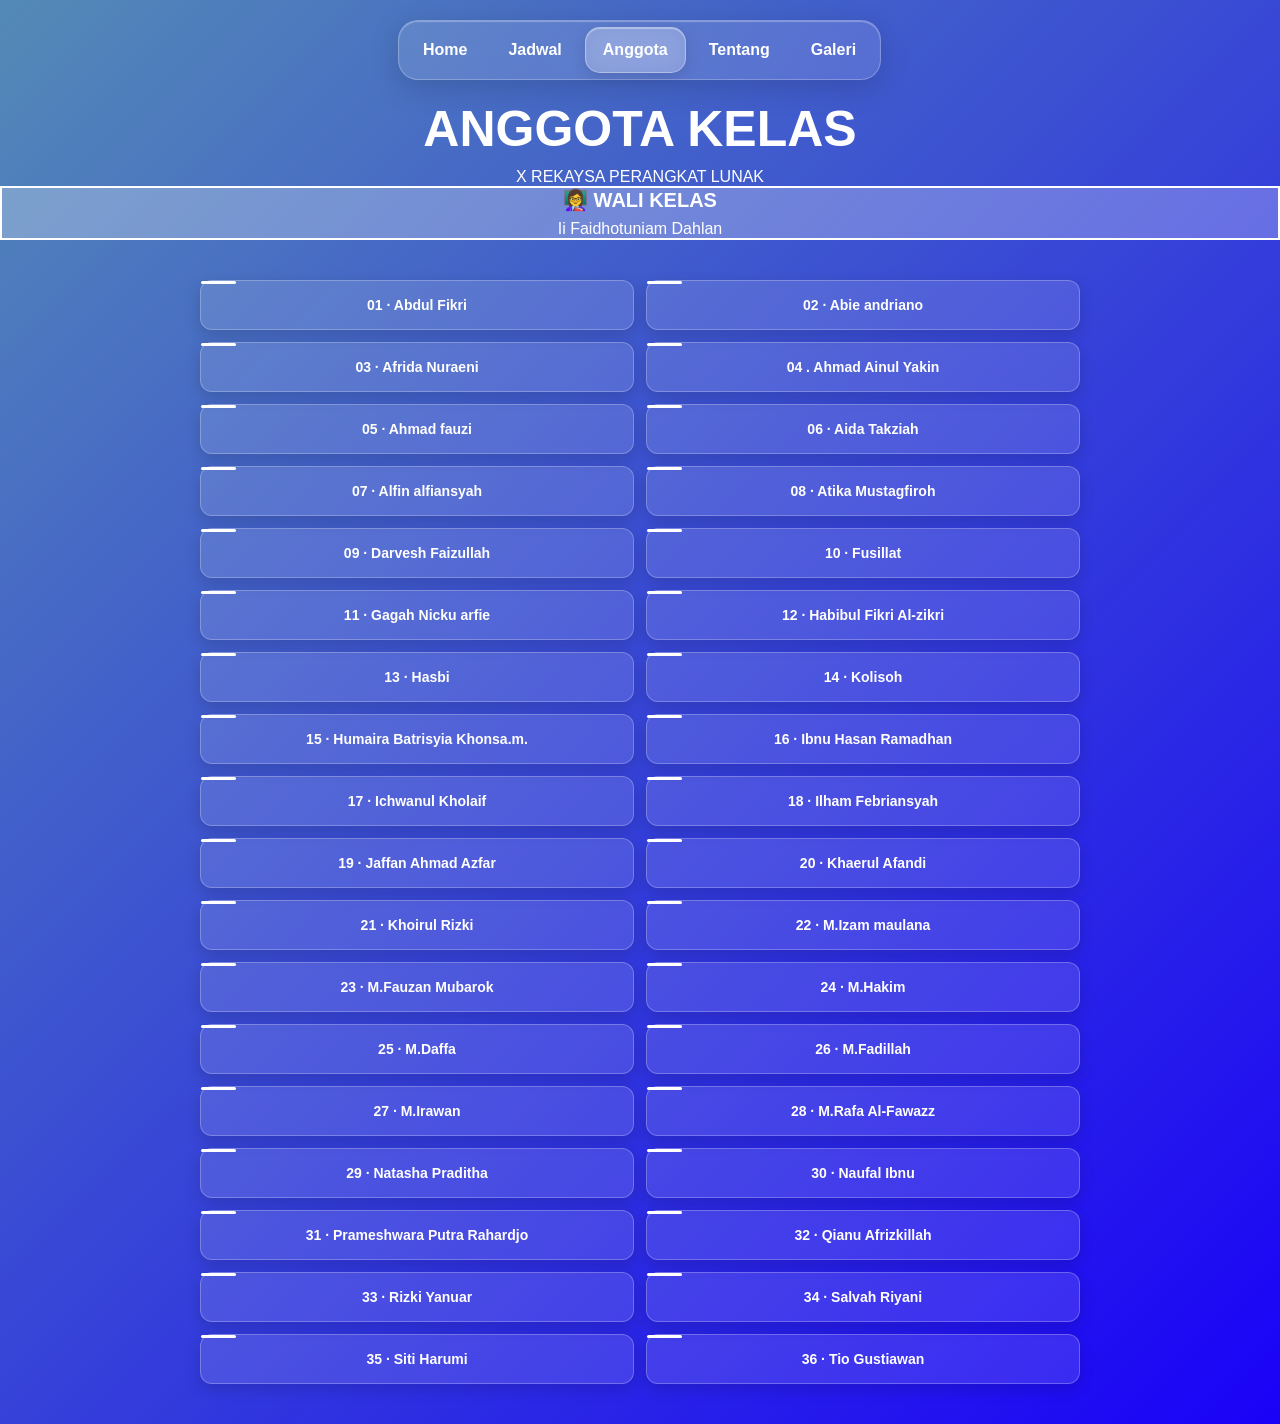
==== anggota.html @ 3035cce5 "Add files via upload" ====
<!DOCTYPE html>
<html lang="id">
<head>
    <meta charset="UTF-8">
    <meta name="viewport" content="width=device-width, initial-scale=1.0">

    <title>Anggota - X PPLG 2</title>

    <link rel="stylesheet" href="style.css">
</head>

<body>
  
 <nav class="navbar">

    <!-- LIQUID GLASS -->
    <div class="nav-indicator"></div>

     <!-- MENU -->
    <a href="index.html" class="nav-item">Home</a>

    <a href="jadwal.html" class="nav-item">Jadwal</a>

    <a href="anggota.html" class="nav-item active">Anggota</a>
   
    <a href="tentang.html" class ="nav-item">Tentang</a>

    <a href="galeri.html" class="nav-item">Galeri</a>

</nav>


</body>

    </nav>


    <!-- JUDUL -->
    <main class="anggota">

        <h1>ANGGOTA KELAS</h1>

        <p>X REKAYSA PERANGKAT LUNAK</p>


        <!-- WALI KELAS -->
        <div class="daftar-anggota">

            <div class="card wali">
                <h2>👩‍🏫 WALI KELAS</h2>
                <p>Ii Faidhotuniam Dahlan </p>
            </div>


            <!-- SISWA -->

          <div class="anggota-grid">

    <div class="nama-box">01 · Abdul Fikri</div>
    <div class="nama-box">02 · Abie andriano</div>
    <div class="nama-box">03 · Afrida Nuraeni</div>
    <div class="nama-box">04 . Ahmad Ainul Yakin</div>
    <div class="nama-box">05 · Ahmad fauzi</div>
    <div class="nama-box">06 · Aida Takziah</div>
    <div class="nama-box">07 · Alfin alfiansyah</div>
    <div class="nama-box">08 · Atika Mustagfiroh</div>
    <div class="nama-box">09 · Darvesh Faizullah</div>
    <div class="nama-box">10 · Fusillat</div>
    <div class="nama-box">11 · Gagah Nicku arfie</div>
    <div class="nama-box">12 · Habibul Fikri Al-zikri</div>
    <div class="nama-box">13 · Hasbi</div>
    <div class="nama-box">14 · Kolisoh</div>
    <div class="nama-box">15 · Humaira Batrisyia Khonsa.m.</div>
    <div class="nama-box">16 · Ibnu Hasan Ramadhan</div>
    <div class="nama-box">17 · Ichwanul Kholaif</div>
    <div class="nama-box">18 · Ilham Febriansyah</div>
    <div class="nama-box">19 · Jaffan Ahmad Azfar</div>
    <div class="nama-box">20 · Khaerul Afandi</div>
    <div class="nama-box">21 · Khoirul Rizki</div>
    <div class="nama-box">22 · M.Izam maulana</div>
    <div class="nama-box">23 · M.Fauzan Mubarok</div>
    <div class="nama-box">24 · M.Hakim</div>
    <div class="nama-box">25 · M.Daffa</div>
    <div class="nama-box">26 · M.Fadillah</div>
    <div class="nama-box">27 · M.Irawan</div>
    <div class="nama-box">28 · M.Rafa Al-Fawazz</div>
    <div class="nama-box">29 · Natasha Praditha</div>
    <div class="nama-box">30 · Naufal Ibnu</div>
    <div class="nama-box">31 · Prameshwara Putra Rahardjo</div>
    <div class="nama-box">32 · Qianu Afrizkillah</div>
    <div class="nama-box">33 · Rizki Yanuar</div>
    <div class="nama-box">34 · Salvah Riyani</div>
    <div class="nama-box">35 · Siti Harumi</div>
    <div class="nama-box">36 · Tio Gustiawan</div>
                </div>
            </div>

        </div>

    </main>
 <script>

const nav=document.querySelector(".navbar");
const glass=document.querySelector(".nav-indicator");
const items=document.querySelectorAll(".nav-item");

function move(item){
    glass.style.left=item.offsetLeft+"px";
    glass.style.width=item.offsetWidth+"px";
}

items.forEach(item=>{
    item.addEventListener("click",e=>{

        items.forEach(i=>i.classList.remove("active"));
        item.classList.add("active");

        move(item);
    });
});

window.onload=()=>{
    move(document.querySelector(".active"));
};

</script>
</body>
</script>
</body>



</body>
</html>
---- style.css ----
* {
    margin: 0;
    padding: 0;
    box-sizing: border-box;
}

body {
    min-height: 100vh;
    text-align: center;
    background: linear-gradient(135deg, #548ab6, #1a01f8);
    font-family: Arial, sans-serif;
}

/* NAVBAR */

.navbar {
    width: 100%;
    min-height: 60px;
    display: flex;
    align-items: center;
    justify-content: space-between;
    padding: 10px 25px;
    background: rgba(0, 0, 0, 0.25);
}

.logo {
    color: rgb(255, 255, 255);
    font-size: 20px;
    font-weight: 900;
    white-space: nowrap;
}

.nav-menu {
    display: flex;
    gap: 20px;
    align-items: center;
}

.nav-menu a {
    color: white;
    text-decoration: none;
    font-size: 14px;
    font-weight: 800;
}

.nav-menu a:hover {
    text-decoration: underline;
}.logo {
    color: white;
    font-size: 20px;
    font-weight: 800;
}

.nav-menu a {
    color: white;
    text-decoration: none;
    font-weight: 800;
}

/* ISI */

.welcome {
    padding-top: 50px;
    color: white;
}

.small-text {
    font-size: 16px;
    font-weight: bold;
}

h1 {
    font-size: 50px;
    font-weight: 900;
    margin: 10px 0;
}

.description {
    font-size: 17px;
}

.school {
    margin-top: 20px;
    font-size: 14px;
}




.wali {
    border: 2px solid white;
    background: rgba(255, 255, 255, 0.25);
    margin-bottom: 20px;
}

.wali h2 {
    font-size: 20px;
    margin-bottom: 8px;
}


.anggota {
    color: white;
}

.anggota h1,
.anggota h2,
.anggota p {
    color: white;
}






/* TENTANG KELAS */

.tentang {
    padding: 50px 20px;
    color: white;
}

.tentang h1 {
    margin-bottom: 10px;
}

.subjudul {
    font-size: 16px;
    margin-bottom: 35px;
}

.info-kelas {
    display: flex;
    flex-direction: column;
    gap: 15px;
    max-width: 500px;
    margin: auto;
}

.info-card {
    padding: 20px;
    border-radius: 15px;
    background: rgba(255, 255, 255, 0.15);
}

.info-card h2 {
    font-size: 18px;
    margin-bottom: 8px;
}

.info-card p {
    font-size: 15px;
}

.deskripsi-kelas {
    max-width: 600px;
    margin: 40px auto 0;
    padding: 25px;
    border-radius: 15px;
    background: rgba(0, 0, 0, 0.15);
}

.deskripsi-kelas h2 {
    margin-bottom: 15px;
}

.deskripsi-kelas p {
    line-height: 1.7;
}

.quote-kelas {
    margin-top: 40px;
    padding: 20px;
    font-size: 18px;
    font-weight: bold;
    font-style: italic;
}
.typing-container h1 {
    color: white;
    font-size: 30px;
    font-weight: 800;
    display: inline-block;
    border-right: 3px solid white;
    padding-right: 5px;

    animation: cursorBlink 0.7s infinite;
}

@keyframes cursorBlink {
    50% {
        border-color: transparent;
    }
}



/* =========================
   JADWAL PELAJARAN
   ========================= */

.jadwal {
    padding: 50px 20px;
    color: white;
}

.jadwal h1 {
    margin-bottom: 10px;
}

.subjudul {
    margin-bottom: 35px;
}

.hari {
    max-width: 600px;
    margin: 0 auto 35px;
}

.hari h2 {
    margin-bottom: 15px;
    font-size: 24px;
}

.jadwal-card {
    display: flex;
    justify-content: space-between;
    align-items: center;
    gap: 15px;

    padding: 18px;
    margin-bottom: 10px;

    border-radius: 15px;
    background: rgba(255, 255, 255, 0.15);
}

.jadwal-card span {
    font-size: 13px;
    opacity: 0.85;
}

.jadwal-card strong {
    font-size: 16px;
    color: white;
}



/* =========================
   LIQUID GLASS NAVBAR
   ========================= */

.navbar {
    position: relative;

    display: flex;
    align-items: center;
    gap: 5px;

    width: fit-content;
    margin: 20px auto;
    padding: 6px;

    /* kaca */
    background: rgba(255, 255, 255, 0.12);
    backdrop-filter: blur(20px);
    -webkit-backdrop-filter: blur(20px);

    /* pinggiran kaca */
    border: 1px solid rgba(255, 255, 255, 0.25);
    border-radius: 20px;

    /* bayangan */
    box-shadow:
        0 8px 30px rgba(0, 0, 0, 0.15),
        inset 0 1px 1px rgba(255, 255, 255, 0.3);
}


/* =========================
   TOMBOL NAVIGASI
   ========================= */

.nav-item {
    position: relative;
    z-index: 2;

    display: block;

    padding: 10px 18px;

    color: white;
    text-decoration: none;
    font-weight: 600;

    border-radius: 15px;

    transition: color 0.3s ease;
}


/* =========================
   LIQUID GLASS YANG BERGERAK
   ========================= */

.nav-indicator {
    position: absolute;
    z-index: 1;

    top: 6px;
    left: 6px;

    width: 0;
    height: calc(100% - 12px);

    border-radius: 15px;

    background: rgba(255, 255, 255, 0.22);

    backdrop-filter: blur(12px);
    -webkit-backdrop-filter: blur(12px);

    border: 1px solid rgba(255, 255, 255, 0.35);

    box-shadow:
        inset 0 1px 1px rgba(255, 255, 255, 0.4),
        0 4px 15px rgba(0, 0, 0, 0.12);

    /* ANIMASI GERAK */
    transition:
        left 0.45s cubic-bezier(.22, 1, .36, 1),
        width 0.45s cubic-bezier(.22, 1, .36, 1);
}


/* =========================
   JADWAL PIKET
   ========================= */

.jadwal-piket {
    max-width: 600px;
    margin: 60px auto 30px;
    padding: 0 20px;
    color: white;
}

.jadwal-piket h1 {
    text-align: center;
    margin-bottom: 10px;
}

.jadwal-piket .subjudul {
    text-align: center;
    margin-bottom: 35px;
}

.piket-hari {
    margin-bottom: 30px;
}

.piket-hari h2 {
    text-align: center;
    margin-bottom: 12px;
    font-size: 22px;
}

.piket-card {
    padding: 18px 20px;
    border-radius: 15px;
    background: rgba(255, 255, 255, 0.15);
}

.piket-card p {
    margin: 8px 0;
    color: white;
    font-size: 16px;
}
/* =========================
   ANGGOTA KELAS
   ========================= */

.anggota-grid {
    max-width: 900px;
    margin: 30px auto;
    padding: 10px;

    display: grid;
    grid-template-columns: repeat(2, 1fr);
    gap: 12px;
}

.nama-box {
    position: relative;

    padding: 16px 12px;

    border-radius: 12px;

    color: white;
    font-size: 14px;
    font-weight: bold;

    text-align: center;

    background: rgba(255, 255, 255, 0.12);

    border: 1px solid rgba(255, 255, 255, 0.25);

    box-shadow:
        0 5px 15px rgba(0, 0, 0, 0.15);

    transition: 0.25s ease;
}

/* garis kecil dekorasi */
.nama-box::before {
    content: "";
    position: absolute;

    top: 0;
    left: 0;

    width: 35px;
    height: 3px;

    border-radius: 10px;

    background: white;
}

/* efek saat disentuh */
.nama-box:hover {
    transform: translateY(-4px) scale(1.02);

    background: rgba(255, 255, 255, 0.22);

    box-shadow:
        0 8px 20px rgba(0, 0, 0, 0.25);
}


/* HP */
@media (max-width: 600px) {

    .anggota-grid {
        grid-template-columns: 1fr;
        padding: 5px;
    }

    .nama-box {
    position: relative;

    padding: 15px 18px;

    border-radius: 12px;

    color: white;
    font-size: 14px;
    font-weight: bold;

    /* nomor dan nama lurus dari kiri */
    text-align: left;

    background: rgba(255, 255, 255, 0.12);

    border: 1px solid rgba(255, 255, 255, 0.25);

    box-shadow: 0 5px 15px rgba(0, 0, 0, 0.15);

    transition: 0.25s ease;
    }

}

/* =========================
   GALERI
========================= */

.gallery {
    padding: 20px;
}


/* =========================
   KOTAK TAMBAH FOTO
========================= */

.upload-box {
    width: 180px;
    height: 180px;

    margin: 0 auto 25px auto;

    border: 2px dashed white;
    border-radius: 18px;

    display: flex;
    justify-content: center;
    align-items: center;

    cursor: pointer;

    background: rgba(255, 255, 255, 0.08);

    box-sizing: border-box;
}


/* Logo + */

.upload-box span {
    font-size: 90px;
    color: white;
    font-weight: bold;
    line-height: 1;
}


/* =========================
   FOTO-FOTO
========================= */

.gallery-photo {
    width: 370px;
    height: 300px;

    object-fit: cover;

    border-radius: 18px;

    flex-shrink: 0;

    display: block;
}


/* Container foto dibuat menyamping */

.gallery {
    display: block;
}


/* =========================
   AREA FOTO HORIZONTAL
========================= */

#photo-list {
    display: flex;

    gap: 20px;

    overflow-x: auto;

    overflow-y: hidden;

    padding-bottom: 20px;

    -webkit-overflow-scrolling: touch;

    scroll-behavior: smooth;
}


/* Scrollbar */

#photo-list::-webkit-scrollbar {
    height: 20px;
}

#photo-list::-webkit-scrollbar-thumb {
    background: rgba(255, 255, 255, 0.4);
    border-radius: 10px;
}
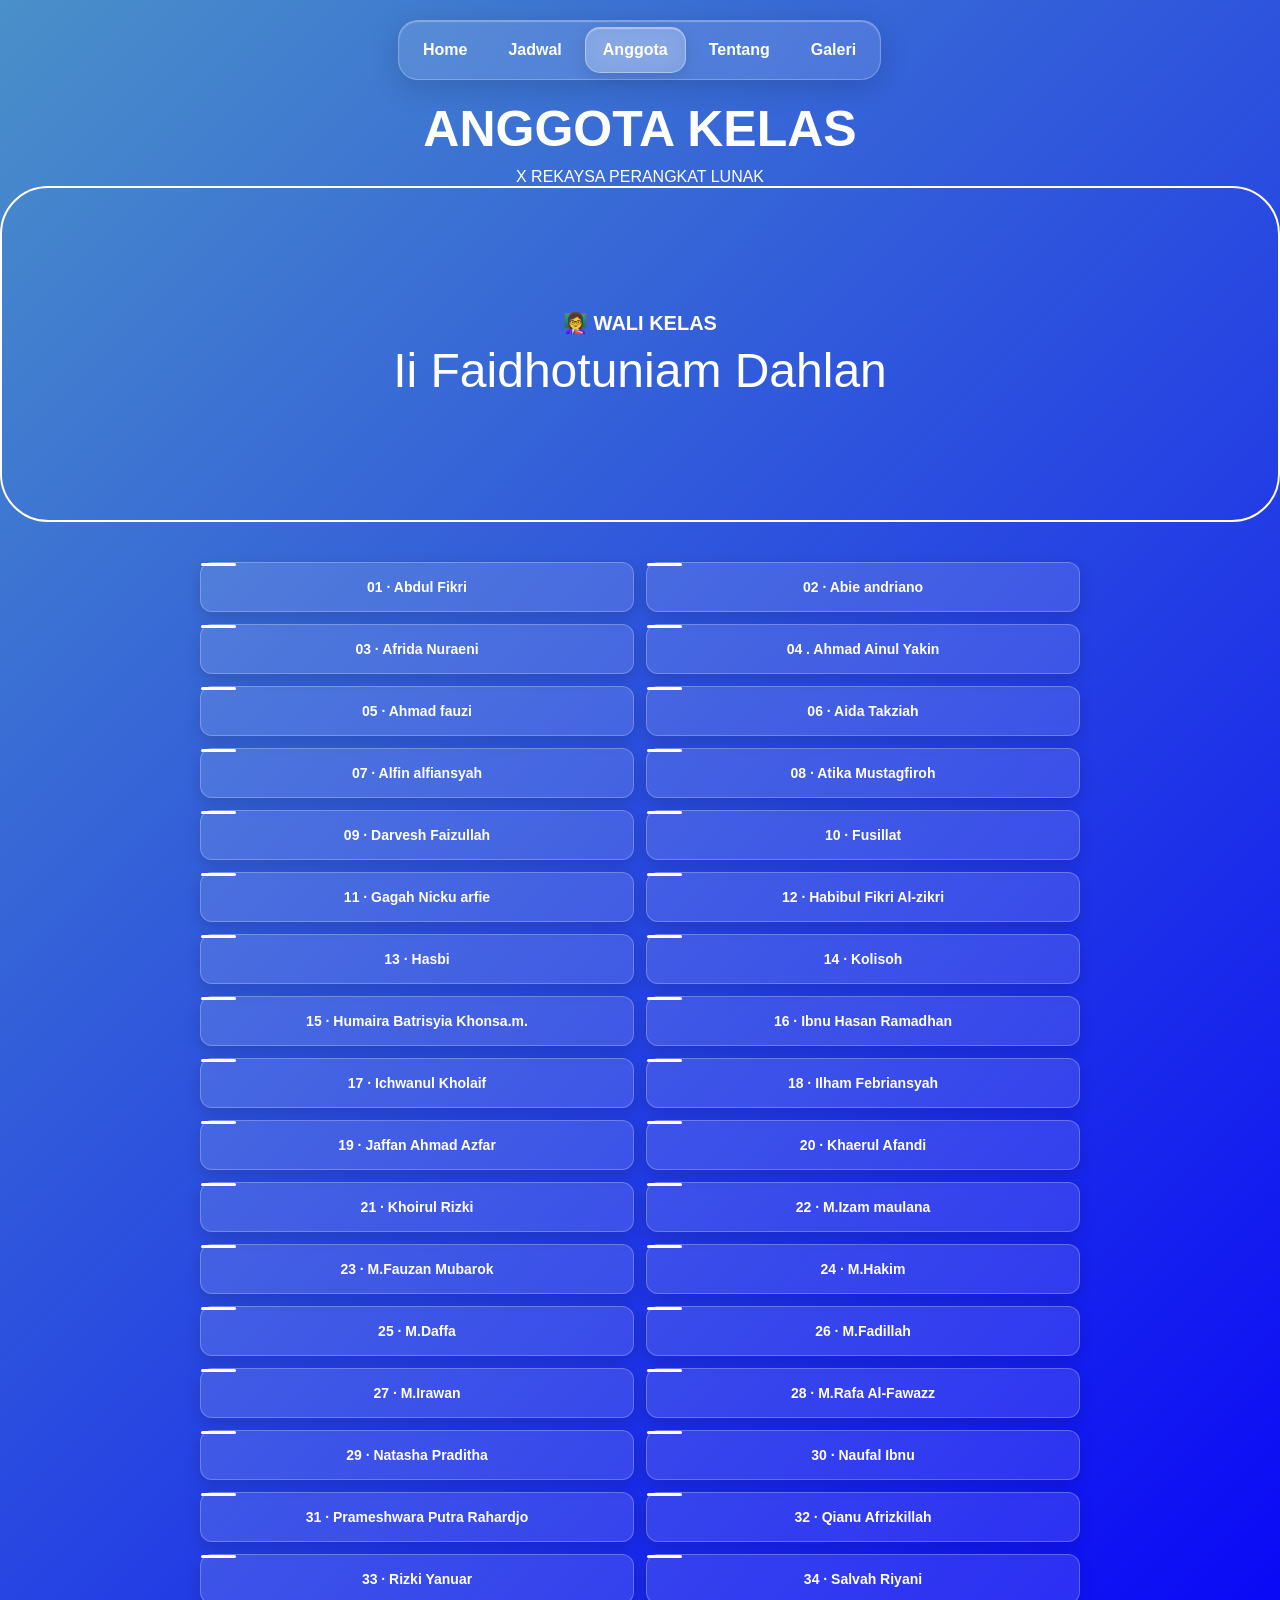
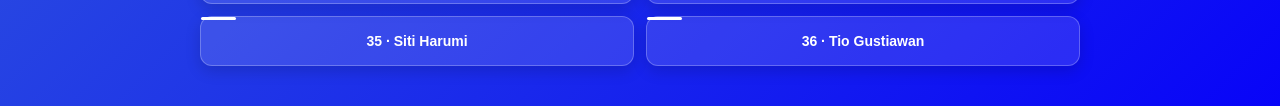
==== commit 4b766895: "Add files via upload" ====
--- a/anggota.html
+++ b/anggota.html
@@ -4,7 +4,7 @@
     <meta charset="UTF-8">
     <meta name="viewport" content="width=device-width, initial-scale=1.0">
 
-    <title>Anggota - X PPLG 2</title>
+    <title>Anggota - X RPL</title>
 
     <link rel="stylesheet" href="style.css">
 </head>
--- a/style.css
+++ b/style.css
@@ -7,7 +7,7 @@
 body {
     min-height: 100vh;
     text-align: center;
-    background: linear-gradient(135deg, #548ab6, #1a01f8);
+    background: linear-gradient(135deg, #4a90c9, #0804f8);
     font-family: Arial, sans-serif;
 }
 
@@ -175,6 +175,7 @@
     font-size: 18px;
     font-weight: bold;
     font-style: italic;
+    color: white;
 }
 .typing-container h1 {
     color: white;
@@ -572,4 +573,45 @@
 #photo-list::-webkit-scrollbar-thumb {
     background: rgba(255, 255, 255, 0.4);
     border-radius: 10px;
+}
+
+/* gambar muter2 */
+
+.caraousel{
+    margin: 150px auto;
+    width: 100%;
+    border:0px solid red;
+    display: flex;
+    overflow-x: auto;
+   
+}
+
+.caraousel::-webkit-scrollbar{
+    display: none;
+}
+
+.group{
+    display: flex;
+    align-items: center;
+    justify-content: center;
+    gap: 1em;
+    animation: spin 15s infinite linear;
+    padding-right: 1em;
+    
+}
+
+.card{
+    flex: 0 0 6em;
+    height: 7em;
+    padding:0em;
+    background: none;
+    font-size: 3rem;
+    border-radius: 1em;
+    text-align:center;
+    align-content: center;
+}
+
+@keyframes spin {
+ from {translate: 0;}
+ to{translate: -100%;}
 }
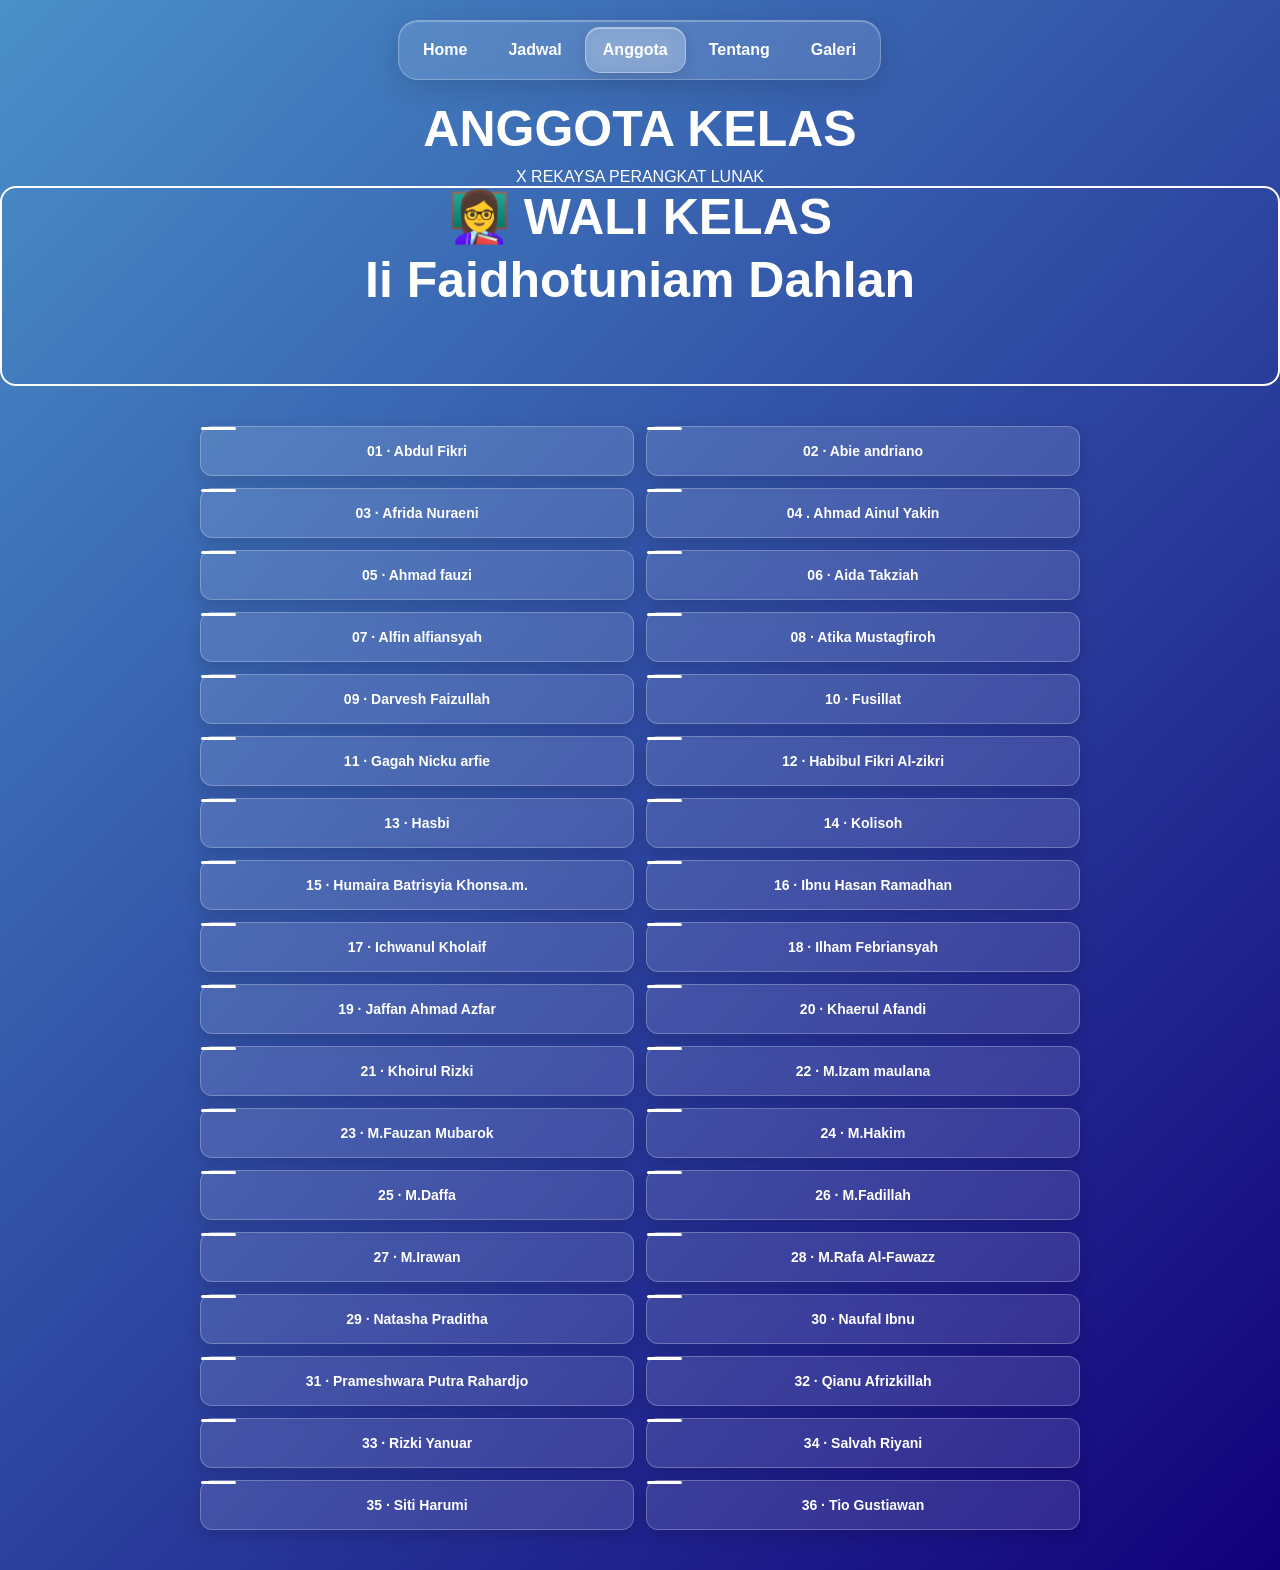
==== commit 23fb964e: "Add files via upload" ====
--- a/anggota.html
+++ b/anggota.html
@@ -48,7 +48,7 @@
 
             <div class="card wali">
                 <h2>👩‍🏫 WALI KELAS</h2>
-                <p>Ii Faidhotuniam Dahlan </p>
+                <h2>Ii Faidhotuniam Dahlan </h2>
             </div>
 
 
--- a/style.css
+++ b/style.css
@@ -7,7 +7,7 @@
 body {
     min-height: 100vh;
     text-align: center;
-    background: linear-gradient(135deg, #4a90c9, #0804f8);
+    background: linear-gradient(135deg, #4a90c9, #12007a);
     font-family: Arial, sans-serif;
 }
 
@@ -94,8 +94,8 @@
 }
 
 .wali h2 {
-    font-size: 20px;
-    margin-bottom: 8px;
+    font-size: 50px;
+    margin-bottom: 5px;
 }
 
 
@@ -582,7 +582,7 @@
     width: 100%;
     border:0px solid red;
     display: flex;
-    overflow-x: auto;
+    overflow-y: auto;
    
 }
 
@@ -595,21 +595,67 @@
     align-items: center;
     justify-content: center;
     gap: 1em;
-    animation: spin 15s infinite linear;
+    animation: spin 20s infinite linear;
     padding-right: 1em;
     
 }
 
-.card{
-    flex: 0 0 6em;
-    height: 7em;
-    padding:0em;
+.card {
+    flex: 0 0 300px; /* Matches image width */
+    height: 200px;   /* Matches image height (removes the 136px extra gap) */
+    padding: 0;
     background: none;
-    font-size: 3rem;
     border-radius: 1em;
-    text-align:center;
-    align-content: center;
-}
+    overflow: hidden; /* Ensures rounded corners clip the image cleanly */
+}
+
+.card img {
+    display: block; /* Removes tiny default bottom space under inline images */
+    width: 100%;
+    height: 100%;
+    object-fit: cover; /* Prevents image stretching */
+}
+
+.caraousel1{
+    margin: 150px auto;
+    width: 100%;
+    border:0px solid red;
+    display: flex;
+    overflow-y: auto;
+   
+}
+
+.caraousel1::-webkit-scrollbar{
+    display: none;
+}
+
+.group1{
+    display: flex;
+    align-items: center;
+    justify-content: center;
+    gap: 1em;
+    animation: spin 20s infinite linear reverse;
+    padding-right: 1em;
+    
+}
+
+.card1 {
+    flex: 0 0 300px; /* Matches image width */
+    height: 200px;   /* Matches image height (removes the 136px extra gap) */
+    padding: 0;
+    background: none;
+    border-radius: 1em;
+    overflow: hidden; /* Ensures rounded corners clip the image cleanly */
+}
+
+.card1 img {
+    display: block; /* Removes tiny default bottom space under inline images */
+    width: 100%;
+    height: 100%;
+    object-fit: cover; /* Prevents image stretching */
+}
+
+
 
 @keyframes spin {
  from {translate: 0;}
